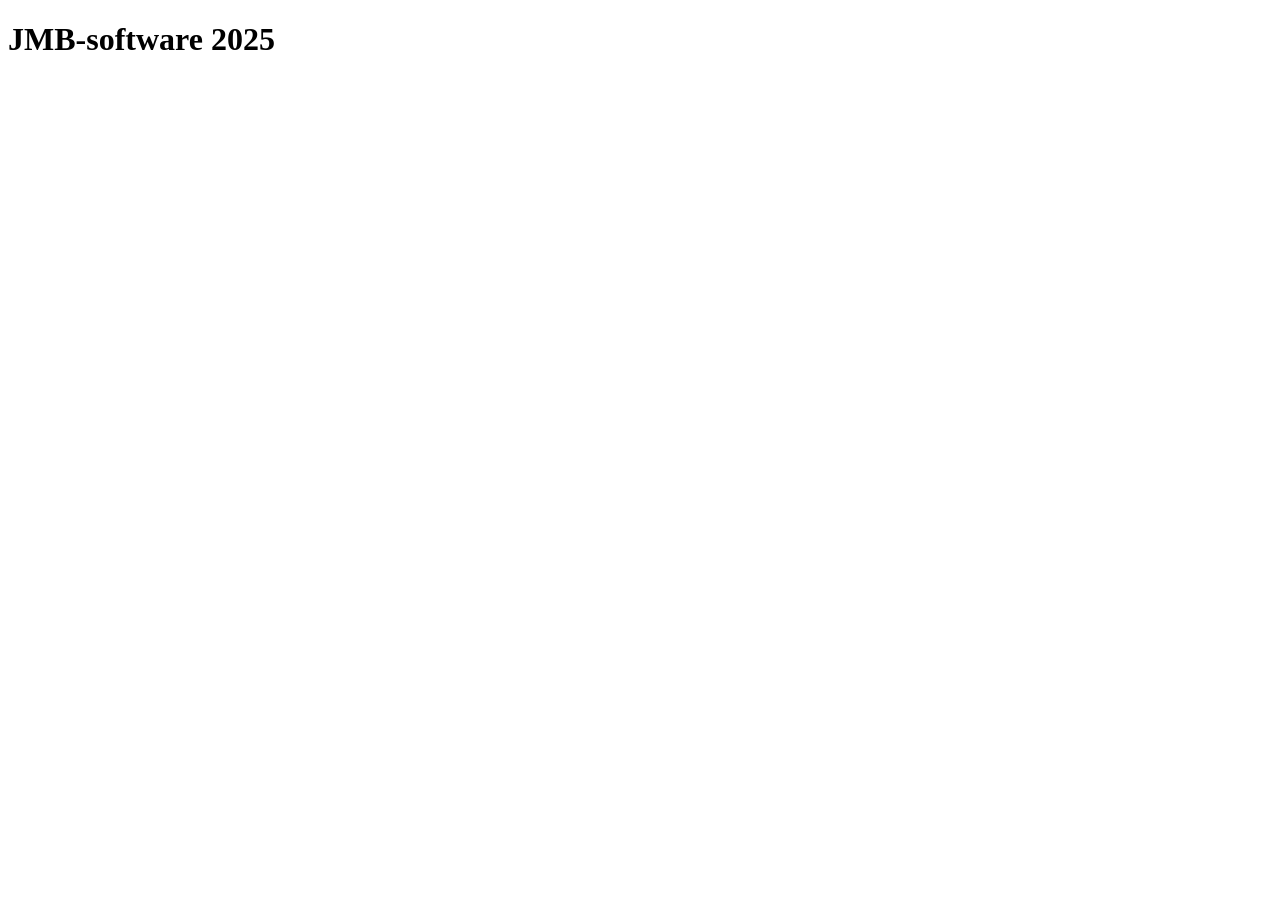
==== index.html @ bff8c828 "Create index.html" ====
<!DOCTYPE html>
<html lang="pt">
<head>
    <meta charset="UTF-8">
    <meta name="viewport" content="width=device-width, initial-scale=1.0">
    <title>Projecto Redes Sociais</title>
    <link rel="shortcut icon" href="favicon.ico" type="image/x-icon">
</head>
<body>
    <h1>JMB-software 2025</h1>
</body>
</html>
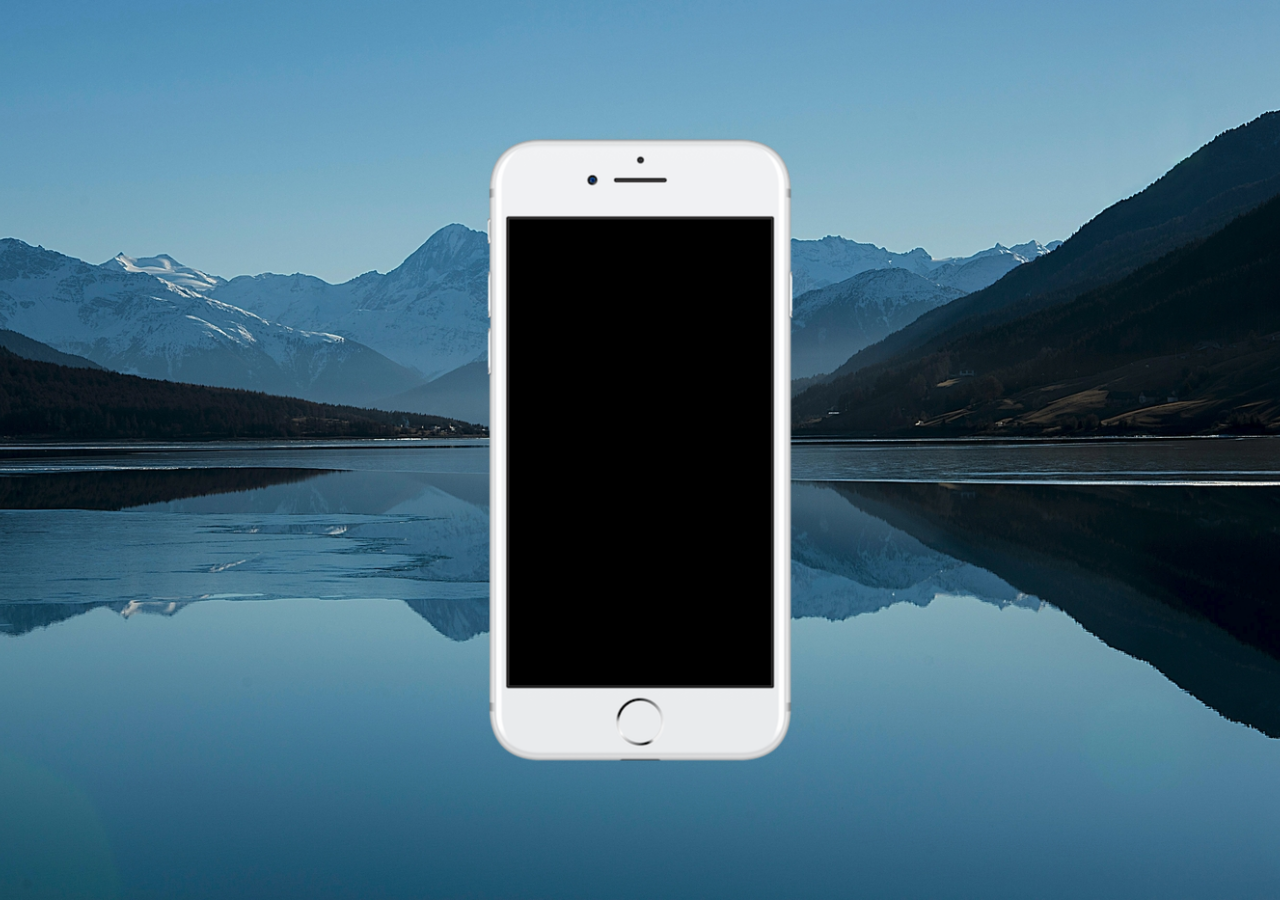
==== commit 403c759e: "actualiza projecto social" ====
--- a/index.html
+++ b/index.html
@@ -5,8 +5,19 @@
     <meta name="viewport" content="width=device-width, initial-scale=1.0">
     <title>Projecto Redes Sociais</title>
     <link rel="shortcut icon" href="favicon.ico" type="image/x-icon">
+    <link rel="stylesheet" href="estilos/style.css">
 </head>
 <body>
-    <h1>JMB-software 2025</h1>
+    <main>
+
+        <section id="telefone">
+
+        </section>
+
+        <section id="redes-sociais">
+
+        </section>
+
+    </main>
 </body>
 </html>
--- a/estilos/style.css
+++ b/estilos/style.css
@@ -0,0 +1,34 @@
+@charset "UTF-8";
+
+* {
+    margin: 0px;
+    padding: 0px;
+    font-family: Arial, Helvetica, sans-serif;
+}
+
+html, body {
+    height: 100vh;
+    width: 100vw;
+    background-color: black;
+}
+
+body {
+    background: url('../imagens/lago1.jpg') no-repeat top center;
+    background-size: cover;
+    background-attachment: fixed;
+}
+
+main {
+    position: relative;
+    height: 100vh;
+}
+
+section#telefone {
+    position: absolute;
+    top: 50%;
+    left: 50%;
+    transform: translate(-50%, -50%);
+    height: 627px;
+    width: 311px;
+    background: url('../imagens/frame-iphone.png') no-repeat;
+}
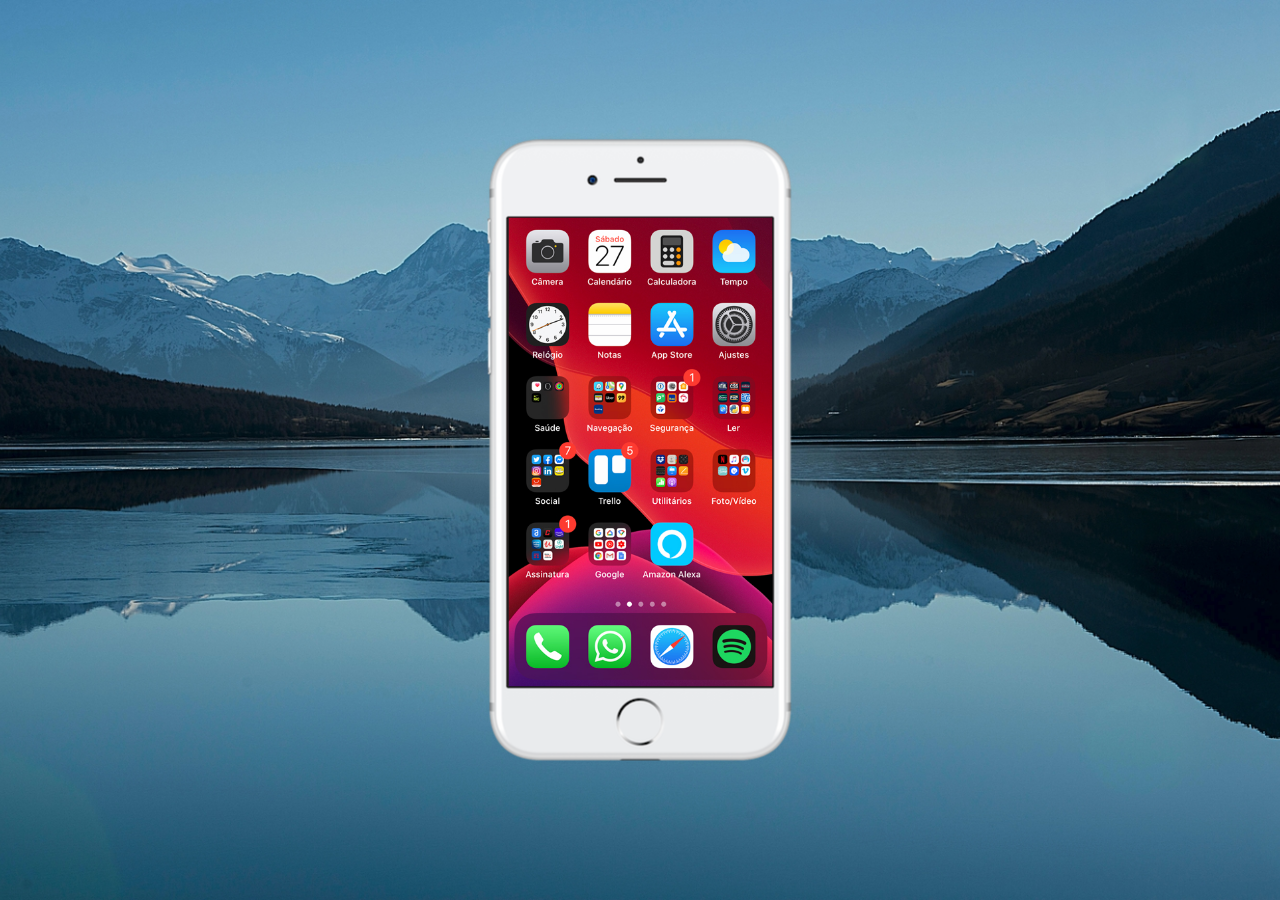
==== commit 7885254a: "actualiza projecto social" ====
--- a/index.html
+++ b/index.html
@@ -11,7 +11,7 @@
     <main>
 
         <section id="telefone">
-
+            <iframe src="home.html" name="tela" id="tela" frameborder="0"></iframe>
         </section>
 
         <section id="redes-sociais">
--- a/estilos/style.css
+++ b/estilos/style.css
@@ -31,4 +31,12 @@
     height: 627px;
     width: 311px;
     background: url('../imagens/frame-iphone.png') no-repeat;
+}
+
+iframe#tela {
+    position: relative;
+    top: 81px;
+    left: 24px;
+    width: 264px;
+    height: 469px;
 }
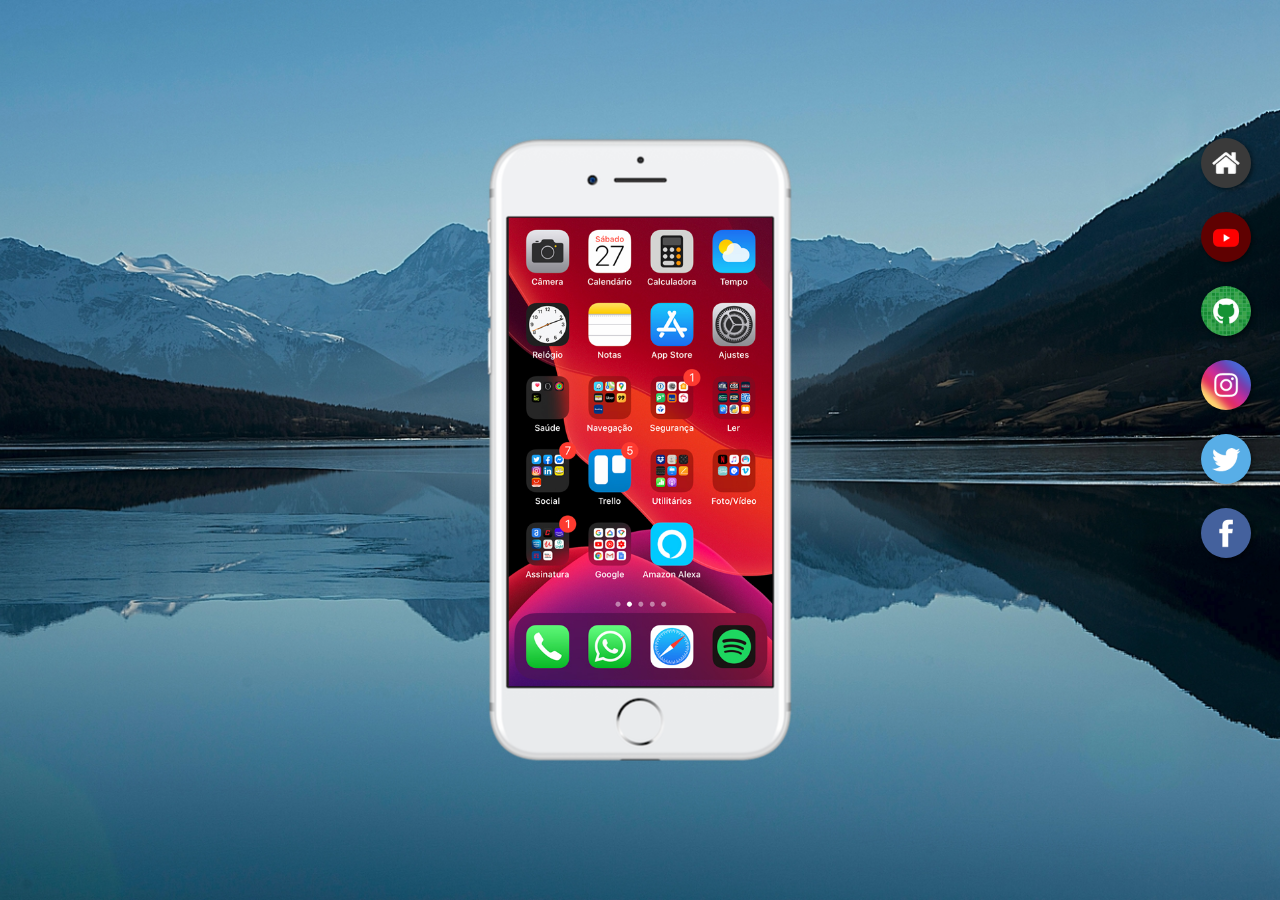
==== commit eaa1a781: "actualizar projecto social botões" ====
--- a/index.html
+++ b/index.html
@@ -15,7 +15,12 @@
         </section>
 
         <section id="redes-sociais">
-
+            <a href="#" target="tela"><img src="imagens/logo-home.jpg" alt="Home"></a><br>
+            <a href="#" target="tela"><img src="imagens/logo-youtube.jpg" alt="Youtube"></a><br>
+            <a href="#" target="tela"><img src="imagens/logo-github.jpg" alt="GitHub"></a><br>
+            <a href="#" target="tela"><img src="imagens/logo-instagram.jpg" alt="Instagram"></a><br>
+            <a href="#" target="tela"><img src="imagens/logo-twitter.jpg" alt="Twitter"></a><br>
+            <a href="#" target="tela"><img src="imagens/logo-facebook.jpg" alt="Facebook"></a>
         </section>
 
     </main>
--- a/estilos/style.css
+++ b/estilos/style.css
@@ -13,7 +13,7 @@
 }
 
 body {
-    background: url('../imagens/lago1.jpg') no-repeat top center;
+    background: url('../imagens/fundo1.jpg') no-repeat top center;
     background-size: cover;
     background-attachment: fixed;
 }
@@ -39,4 +39,24 @@
     left: 24px;
     width: 264px;
     height: 469px;
+}
+
+section#redes-sociais {
+    text-align: right;
+    padding-top: 10%;
+    padding-right: 1.5%;
+}
+
+section#redes-sociais img {
+    width: 50px;
+    height: 50px;
+    margin: 10px;
+    border-radius: 50%;
+    box-shadow: 2px 2px 4px rgba(0, 0, 0, 0.486);
+    box-sizing: border-box;
+}
+section#redes-sociais img:hover {
+    border: 3px solid rgba(255, 255, 255, 0.829);
+    transform: translate(-3px, -3px);
+    transition: transform .3s, border .3s;
 }
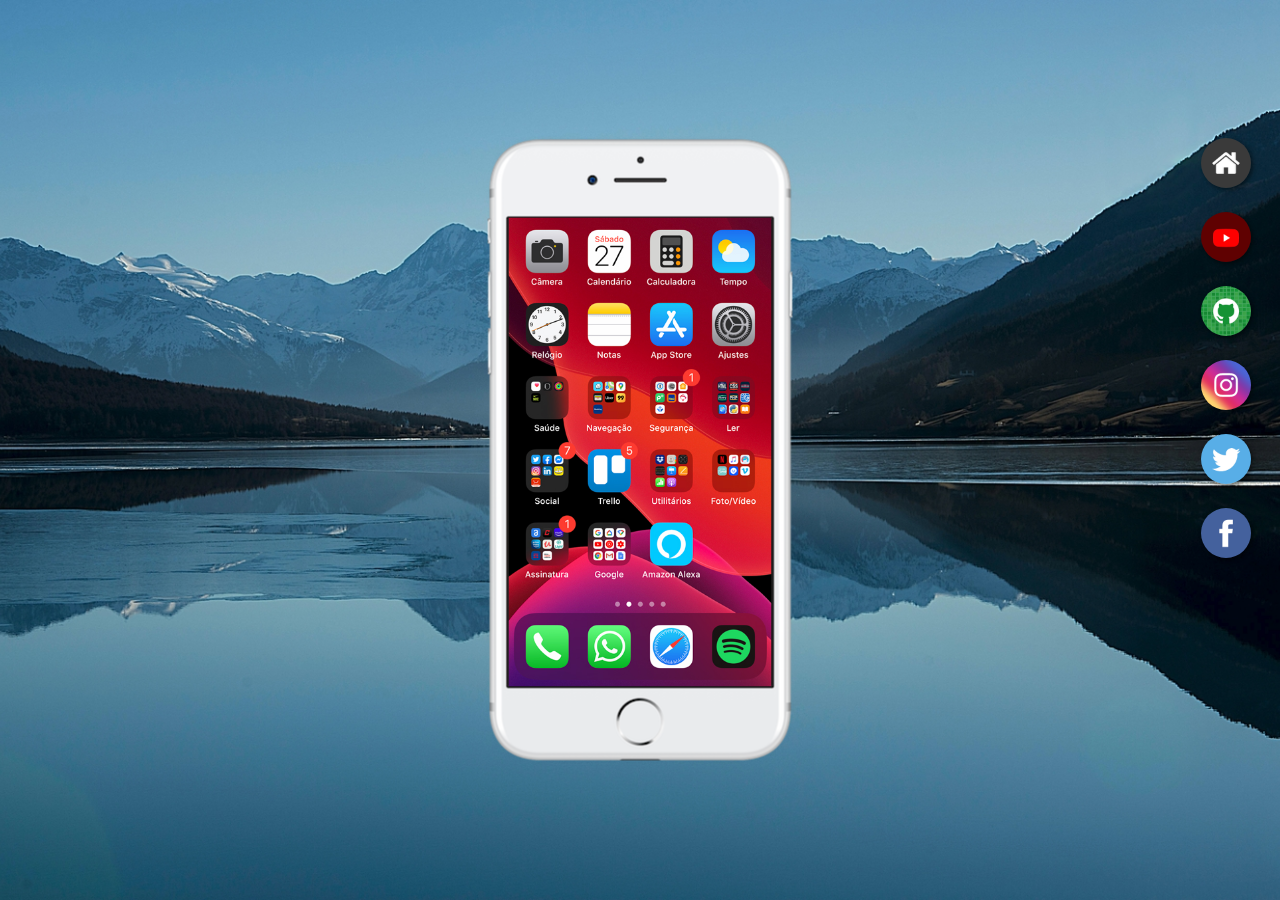
==== commit d41ac16e: "actualiza projecto social" ====
--- a/index.html
+++ b/index.html
@@ -15,12 +15,12 @@
         </section>
 
         <section id="redes-sociais">
-            <a href="#" target="tela"><img src="imagens/logo-home.jpg" alt="Home"></a><br>
-            <a href="#" target="tela"><img src="imagens/logo-youtube.jpg" alt="Youtube"></a><br>
-            <a href="#" target="tela"><img src="imagens/logo-github.jpg" alt="GitHub"></a><br>
-            <a href="#" target="tela"><img src="imagens/logo-instagram.jpg" alt="Instagram"></a><br>
-            <a href="#" target="tela"><img src="imagens/logo-twitter.jpg" alt="Twitter"></a><br>
-            <a href="#" target="tela"><img src="imagens/logo-facebook.jpg" alt="Facebook"></a>
+            <a href="home.html" target="tela"><img src="imagens/logo-home.jpg" alt="Home"></a><br>
+            <a href="youtube.html" target="tela"><img src="imagens/logo-youtube.jpg" alt="Youtube"></a><br>
+            <a href="githube.html" target="tela"><img src="imagens/logo-github.jpg" alt="GitHub"></a><br>
+            <a href="instagram.html" target="tela"><img src="imagens/logo-instagram.jpg" alt="Instagram"></a><br>
+            <a href="twitter.html" target="tela"><img src="imagens/logo-twitter.jpg" alt="Twitter"></a><br>
+            <a href="facebook.html" target="tela"><img src="imagens/logo-facebook.jpg" alt="Facebook"></a>
         </section>
 
     </main>
--- a/estilos/style.css
+++ b/estilos/style.css
@@ -37,7 +37,7 @@
     position: relative;
     top: 81px;
     left: 24px;
-    width: 264px;
+    width: 263px;
     height: 469px;
 }
 
